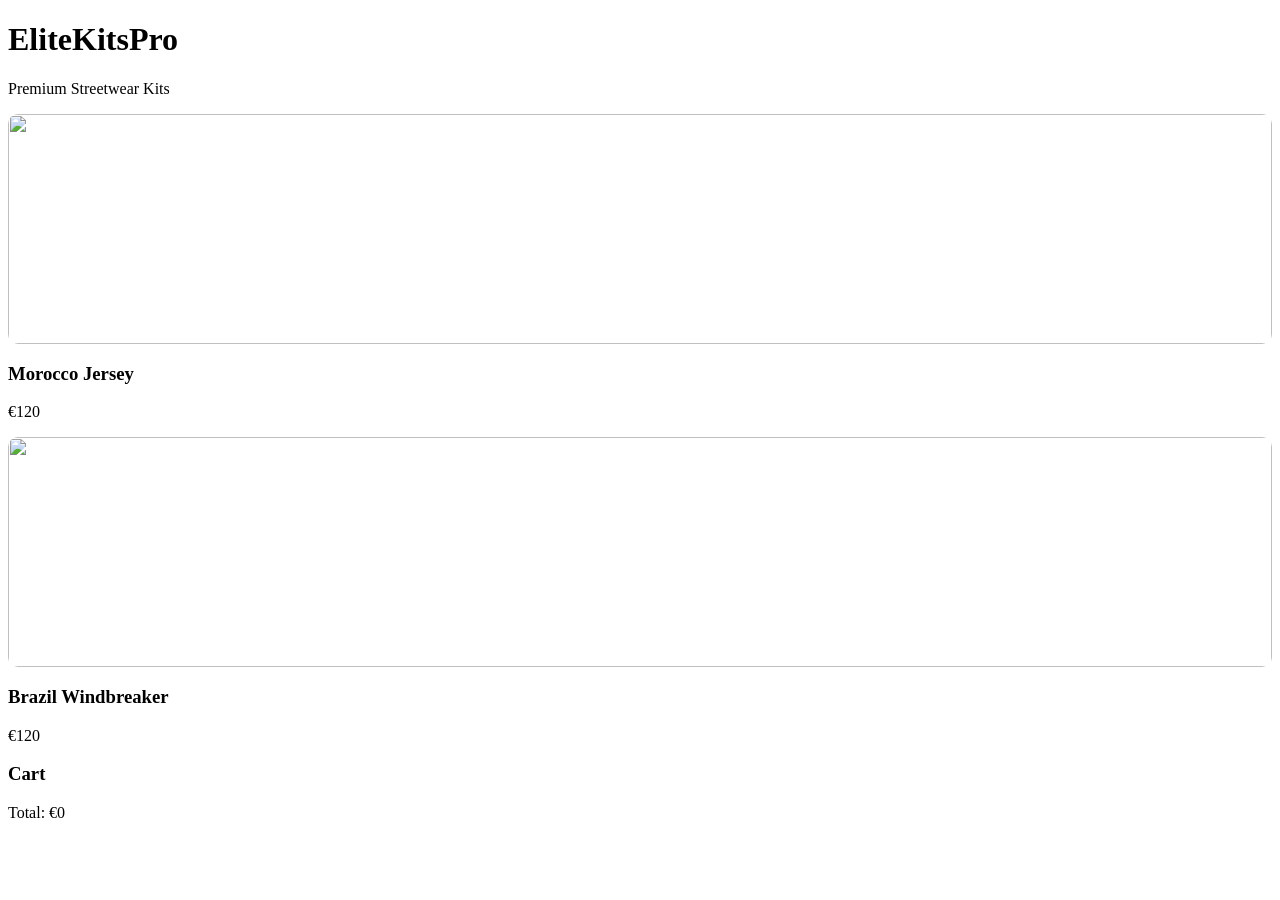
==== index.html @ dacaec17 "Update index.html" ====
<!DOCTYPE html>
<html lang="en">
<head>
<meta charset="UTF-8">
<title>EliteKitsPro</title>
<meta name="viewport" content="width=device-width, initial-scale=1.0">
<link rel="stylesheet" href="style.css">
</head>

<body>

<div class="hero">
  <h1>EliteKitsPro</h1>
  <p>Premium Streetwear Kits</p>
</div>

<div class="products">

  <!-- MOROCCO -->
  <div class="card" onclick="location.href='morocco.html'">
    <img src="https://raw.githubusercontent.com/Adot-alt/EliteKitsPro/main/IMG_0478.jpeg">
    <h3>Morocco Jersey</h3>
    <p>€120</p>
  </div>

  <!-- BRAZIL -->
  <div class="card" onclick="location.href='brazil.html'">
    <img src="https://raw.githubusercontent.com/Adot-alt/EliteKitsPro/main/IMG_0475.jpeg">
    <h3>Brazil Windbreaker</h3>
    <p>€120</p>
  </div>

</div>

<!-- CART -->
<div class="cart">
  <h3>Cart</h3>
  <div id="cart-items"></div>
  <p>Total: €<span id="total">0</span></p>
</div>

<script>
let cart = JSON.parse(localStorage.getItem("cart")) || [];

function addToCart(name, price) {
  cart.push({ name, price });
  localStorage.setItem("cart", JSON.stringify(cart));
  updateCart();
}

function updateCart() {
  let box = document.getElementById("cart-items");
  let totalBox = document.getElementById("total");

  if (!box || !totalBox) return;

  box.innerHTML = "";
  let total = 0;

  cart.forEach(item => {
    total += item.price;

    let div = document.createElement("div");
    div.innerHTML = item.name + " - €" + item.price;
    box.appendChild(div);
  });

  totalBox.innerText = total;
}

updateCart();
</script>

</body>
</html>
---- style.css ----
/* ===== PRODUCT CARD IMAGE (MAIN FIX) ===== */
.card img {
  width: 100%;
  height: 230px;
  object-fit: cover;
  object-position: center;
  display: block;
  border-radius: 10px;

  /* fixes blurry scaling */
  image-rendering: auto;
  -webkit-backface-visibility: hidden;
  transform: translateZ(0);
}

/* ===== PRODUCT PAGE IMAGE (HIGH QUALITY LOOK) ===== */
.product-page img {
  width: 340px;
  max-width: 92%;
  height: auto;
  object-fit: contain;
  display: block;
  margin: 0 auto 20px auto;
  border-radius: 12px;

  /* sharper rendering */
  image-rendering: auto;
  -webkit-backface-visibility: hidden;
  transform: translateZ(0);
}

/* ===== HOVER ZOOM (Nike-style feel) ===== */
.card img {
  transition: transform 0.3s ease;
}

.card:hover img {
  transform: scale(1.05);
}
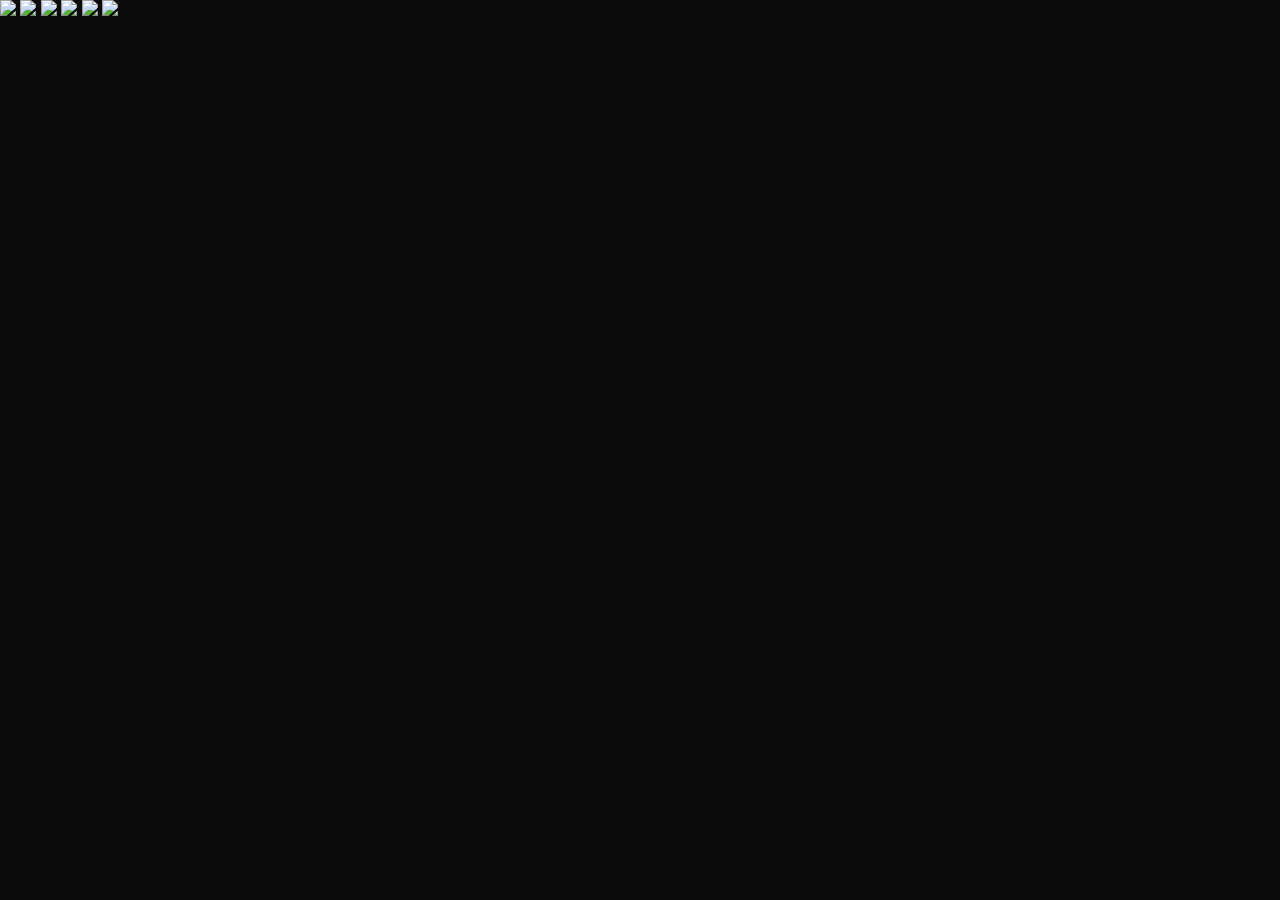
==== commit b08995f8: "Update index.html" ====
--- a/index.html
+++ b/index.html
@@ -9,67 +9,12 @@
 
 <body>
 
-<div class="hero">
-  <h1>EliteKitsPro</h1>
-  <p>Premium Streetwear Kits</p>
-</div>
-
-<div class="products">
-
-  <!-- MOROCCO -->
-  <div class="card" onclick="location.href='morocco.html'">
-    <img src="https://raw.githubusercontent.com/Adot-alt/EliteKitsPro/main/IMG_0478.jpeg">
-    <h3>Morocco Jersey</h3>
-    <p>€120</p>
-  </div>
-
-  <!-- BRAZIL -->
-  <div class="card" onclick="location.href='brazil.html'">
-    <img src="https://raw.githubusercontent.com/Adot-alt/EliteKitsPro/main/IMG_0475.jpeg">
-    <h3>Brazil Windbreaker</h3>
-    <p>€120</p>
-  </div>
-
-</div>
-
-<!-- CART -->
-<div class="cart">
-  <h3>Cart</h3>
-  <div id="cart-items"></div>
-  <p>Total: €<span id="total">0</span></p>
-</div>
-
-<script>
-let cart = JSON.parse(localStorage.getItem("cart")) || [];
-
-function addToCart(name, price) {
-  cart.push({ name, price });
-  localStorage.setItem("cart", JSON.stringify(cart));
-  updateCart();
-}
-
-function updateCart() {
-  let box = document.getElementById("cart-items");
-  let totalBox = document.getElementById("total");
-
-  if (!box || !totalBox) return;
-
-  box.innerHTML = "";
-  let total = 0;
-
-  cart.forEach(item => {
-    total += item.price;
-
-    let div = document.createElement("div");
-    div.innerHTML = item.name + " - €" + item.price;
-    box.appendChild(div);
-  });
-
-  totalBox.innerText = total;
-}
-
-updateCart();
-</script>
-
-</body>
-</html>
+<!-- 🔥 FLOATING LOGOS BACKGROUND -->
+<div class="floating-logos">
+  <img src="https://upload.wikimedia.org/wikipedia/en/0/0c/Liverpool_FC.svg">
+  <img src="https://upload.wikimedia.org/wikipedia/en/c/c3/FC_Barcelona.svg">
+  <img src="https://upload.wikimedia.org/wikipedia/en/5/56/Real_Madrid_CF.svg">
+  <img src="https://upload.wikimedia.org/wikipedia/en/9/9e/Paris_Saint-Germain_F.C..svg">
+  <img src="https://upload.wikimedia.org/wikipedia/en/7/7c/Manchester_United_FC_crest.svg">
+  <img src="https://upload.wikimedia.org/wikipedia/en/1/1f/FC_Bayern_Munich_logo.svg">
+  <img src="https
--- a/style.css
+++ b/style.css
@@ -1,39 +1,96 @@
- /* ===== PRODUCT CARD IMAGE (MAIN FIX) ===== */
+* {
+  box-sizing: border-box;
+}
+
+body {
+  margin: 0;
+  font-family: Arial, sans-serif;
+  background: #0b0b0b;
+  color: white;
+  overflow-x: hidden;
+}
+
+/* HERO */
+.hero {
+  text-align: center;
+  padding: 60px 20px;
+}
+
+.hero h1 {
+  font-size: 45px;
+}
+
+.hero p {
+  color: #aaa;
+}
+
+/* PRODUCTS GRID */
+.products {
+  display: grid;
+  grid-template-columns: repeat(auto-fit, minmax(220px, 1fr));
+  gap: 20px;
+  padding: 30px;
+  max-width: 900px;
+  margin: 0 auto;
+}
+
+/* PRODUCT CARD */
+.card {
+  background: #111;
+  padding: 15px;
+  border-radius: 12px;
+  text-align: center;
+  cursor: pointer;
+  transition: transform 0.2s ease;
+}
+
+.card:hover {
+  transform: scale(1.03);
+}
+
+/* IMAGES */
 .card img {
   width: 100%;
-  height: 230px;
+  height: 200px;
   object-fit: cover;
-  object-position: center;
-  display: block;
   border-radius: 10px;
-
-  /* fixes blurry scaling */
-  image-rendering: auto;
-  -webkit-backface-visibility: hidden;
-  transform: translateZ(0);
 }
 
-/* ===== PRODUCT PAGE IMAGE (HIGH QUALITY LOOK) ===== */
-.product-page img {
-  width: 340px;
-  max-width: 92%;
-  height: auto;
-  object-fit: contain;
-  display: block;
-  margin: 0 auto 20px auto;
-  border-radius: 12px;
-
-  /* sharper rendering */
-  image-rendering: auto;
-  -webkit-backface-visibility: hidden;
-  transform: translateZ(0);
+/* PRODUCT PAGE */
+.product-page {
+  max-width: 600px;
+  margin: 40px auto;
+  text-align: center;
+  padding: 20px;
 }
 
-/* ===== HOVER ZOOM (Nike-style feel) ===== */
-.card img {
-  transition: transform 0.3s ease;
+.product-page img {
+  width: 100%;
+  border-radius: 12px;
 }
 
-.card:hover img {
-  transform: scale(1.05);
+/* BUTTON */
+button {
+  margin-top: 10px;
+  padding: 12px;
+  width: 100%;
+  background: white;
+  border: none;
+  cursor: pointer;
+  font-weight: bold;
 }
+
+/* CART */
+.cart {
+  position: fixed;
+  right: 10px;
+  top: 10px;
+  background: #111;
+  padding: 15px;
+  width: 240px;
+  border-radius: 12px;
+  font-size: 14px;
+  z-index: 999;
+  max-height: 80vh;
+  overflow-y: auto;
+}
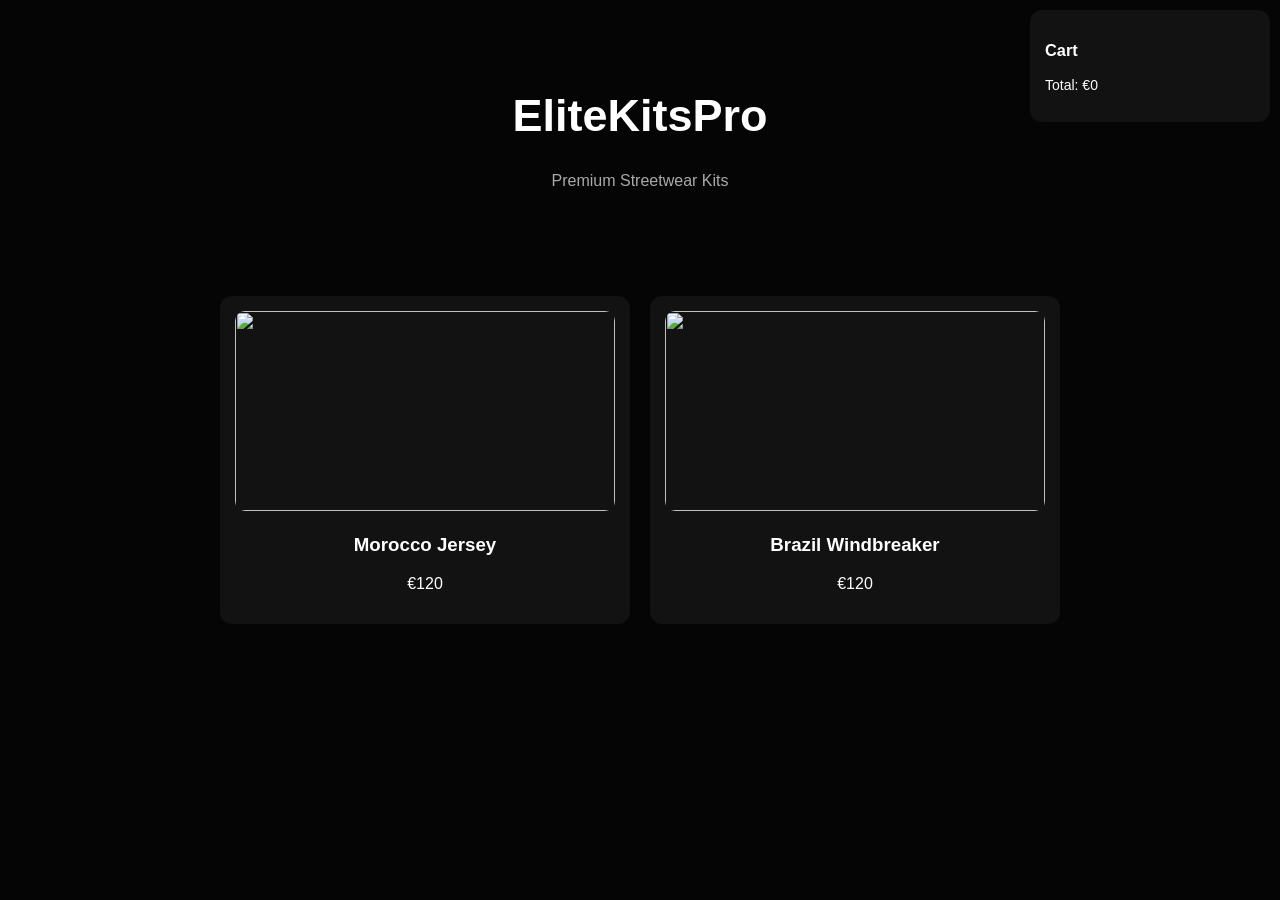
==== commit e1b97ac9: "Update index.html" ====
--- a/index.html
+++ b/index.html
@@ -9,12 +9,66 @@
 
 <body>
 
-<!-- 🔥 FLOATING LOGOS BACKGROUND -->
-<div class="floating-logos">
-  <img src="https://upload.wikimedia.org/wikipedia/en/0/0c/Liverpool_FC.svg">
-  <img src="https://upload.wikimedia.org/wikipedia/en/c/c3/FC_Barcelona.svg">
-  <img src="https://upload.wikimedia.org/wikipedia/en/5/56/Real_Madrid_CF.svg">
-  <img src="https://upload.wikimedia.org/wikipedia/en/9/9e/Paris_Saint-Germain_F.C..svg">
-  <img src="https://upload.wikimedia.org/wikipedia/en/7/7c/Manchester_United_FC_crest.svg">
-  <img src="https://upload.wikimedia.org/wikipedia/en/1/1f/FC_Bayern_Munich_logo.svg">
-  <img src="https
+<!-- HERO -->
+<div class="hero">
+  <h1>EliteKitsPro</h1>
+  <p>Premium Streetwear Kits</p>
+</div>
+
+<!-- PRODUCTS -->
+<div class="products">
+
+  <div class="card" onclick="location.href='morocco.html'">
+    <img src="https://raw.githubusercontent.com/Adot-alt/EliteKitsPro/main/IMG_0478.jpeg">
+    <h3>Morocco Jersey</h3>
+    <p>€120</p>
+  </div>
+
+  <div class="card" onclick="location.href='brazil.html'">
+    <img src="https://raw.githubusercontent.com/Adot-alt/EliteKitsPro/main/IMG_0475.jpeg">
+    <h3>Brazil Windbreaker</h3>
+    <p>€120</p>
+  </div>
+
+</div>
+
+<!-- CART -->
+<div class="cart">
+  <h3>Cart</h3>
+  <div id="cart-items"></div>
+  <p>Total: €<span id="total">0</span></p>
+</div>
+
+<script>
+let cart = JSON.parse(localStorage.getItem("cart")) || [];
+
+function addToCart(name, price) {
+  cart.push({ name, price });
+  localStorage.setItem("cart", JSON.stringify(cart));
+  updateCart();
+}
+
+function updateCart() {
+  let box = document.getElementById("cart-items");
+  let totalBox = document.getElementById("total");
+
+  if (!box || !totalBox) return;
+
+  box.innerHTML = "";
+  let total = 0;
+
+  cart.forEach(item => {
+    total += item.price;
+    let div = document.createElement("div");
+    div.innerHTML = item.name + " - €" + item.price;
+    box.appendChild(div);
+  });
+
+  totalBox.innerText = total;
+}
+
+updateCart();
+</script>
+
+</body>
+</html>
--- a/style.css
+++ b/style.css
@@ -5,9 +5,59 @@
 body {
   margin: 0;
   font-family: Arial, sans-serif;
-  background: #0b0b0b;
+  background: #050505;
   color: white;
   overflow-x: hidden;
+  position: relative;
+}
+
+/* 🔥 FLOATING LOGOS */
+.floating-logos {
+  position: fixed;
+  top: 0;
+  left: 0;
+  width: 100%;
+  height: 100%;
+  z-index: -1;
+  overflow: hidden;
+}
+
+.floating-logos img {
+  position: absolute;
+  width: 60px;
+  opacity: 0.07;
+  animation: float 20s linear infinite;
+}
+
+/* positions */
+.floating-logos img:nth-child(1) { left: 10%; top: 100%; animation-duration: 25s; }
+.floating-logos img:nth-child(2) { left: 30%; top: 110%; animation-duration: 18s; }
+.floating-logos img:nth-child(3) { left: 50%; top: 105%; animation-duration: 22s; }
+.floating-logos img:nth-child(4) { left: 70%; top: 110%; animation-duration: 20s; }
+.floating-logos img:nth-child(5) { left: 90%; top: 100%; animation-duration: 24s; }
+.floating-logos img:nth-child(6) { left: 20%; top: 115%; animation-duration: 19s; }
+.floating-logos img:nth-child(7) { left: 60%; top: 110%; animation-duration: 23s; }
+.floating-logos img:nth-child(8) { left: 80%; top: 115%; animation-duration: 21s; }
+.floating-logos img:nth-child(9) { left: 40%; top: 110%; animation-duration: 26s; }
+
+@keyframes float {
+  0% { transform: translateY(0); }
+  100% { transform: translateY(-120vh); }
+}
+
+/* 🔥 DROP BAR */
+.drop-bar {
+  background: red;
+  text-align: center;
+  padding: 10px;
+  font-weight: bold;
+  animation: pulse 1.5s infinite;
+}
+
+@keyframes pulse {
+  0% {opacity: 1;}
+  50% {opacity: 0.6;}
+  100% {opacity: 1;}
 }
 
 /* HERO */
@@ -24,7 +74,7 @@
   color: #aaa;
 }
 
-/* PRODUCTS GRID */
+/* PRODUCTS */
 .products {
   display: grid;
   grid-template-columns: repeat(auto-fit, minmax(220px, 1fr));
@@ -34,9 +84,10 @@
   margin: 0 auto;
 }
 
-/* PRODUCT CARD */
+/* CARD */
 .card {
-  background: #111;
+  background: rgba(20,20,20,0.9);
+  backdrop-filter: blur(6px);
   padding: 15px;
   border-radius: 12px;
   text-align: center;
@@ -45,10 +96,10 @@
 }
 
 .card:hover {
-  transform: scale(1.03);
+  transform: scale(1.05);
 }
 
-/* IMAGES */
+/* IMAGE */
 .card img {
   width: 100%;
   height: 200px;
@@ -56,28 +107,10 @@
   border-radius: 10px;
 }
 
-/* PRODUCT PAGE */
-.product-page {
-  max-width: 600px;
-  margin: 40px auto;
-  text-align: center;
-  padding: 20px;
-}
-
-.product-page img {
-  width: 100%;
-  border-radius: 12px;
-}
-
-/* BUTTON */
-button {
-  margin-top: 10px;
-  padding: 12px;
-  width: 100%;
-  background: white;
-  border: none;
-  cursor: pointer;
-  font-weight: bold;
+/* STOCK TEXT */
+.stock {
+  color: #ff4d4d;
+  font-size: 13px;
 }
 
 /* CART */
@@ -85,7 +118,8 @@
   position: fixed;
   right: 10px;
   top: 10px;
-  background: #111;
+  background: rgba(20,20,20,0.95);
+  backdrop-filter: blur(6px);
   padding: 15px;
   width: 240px;
   border-radius: 12px;
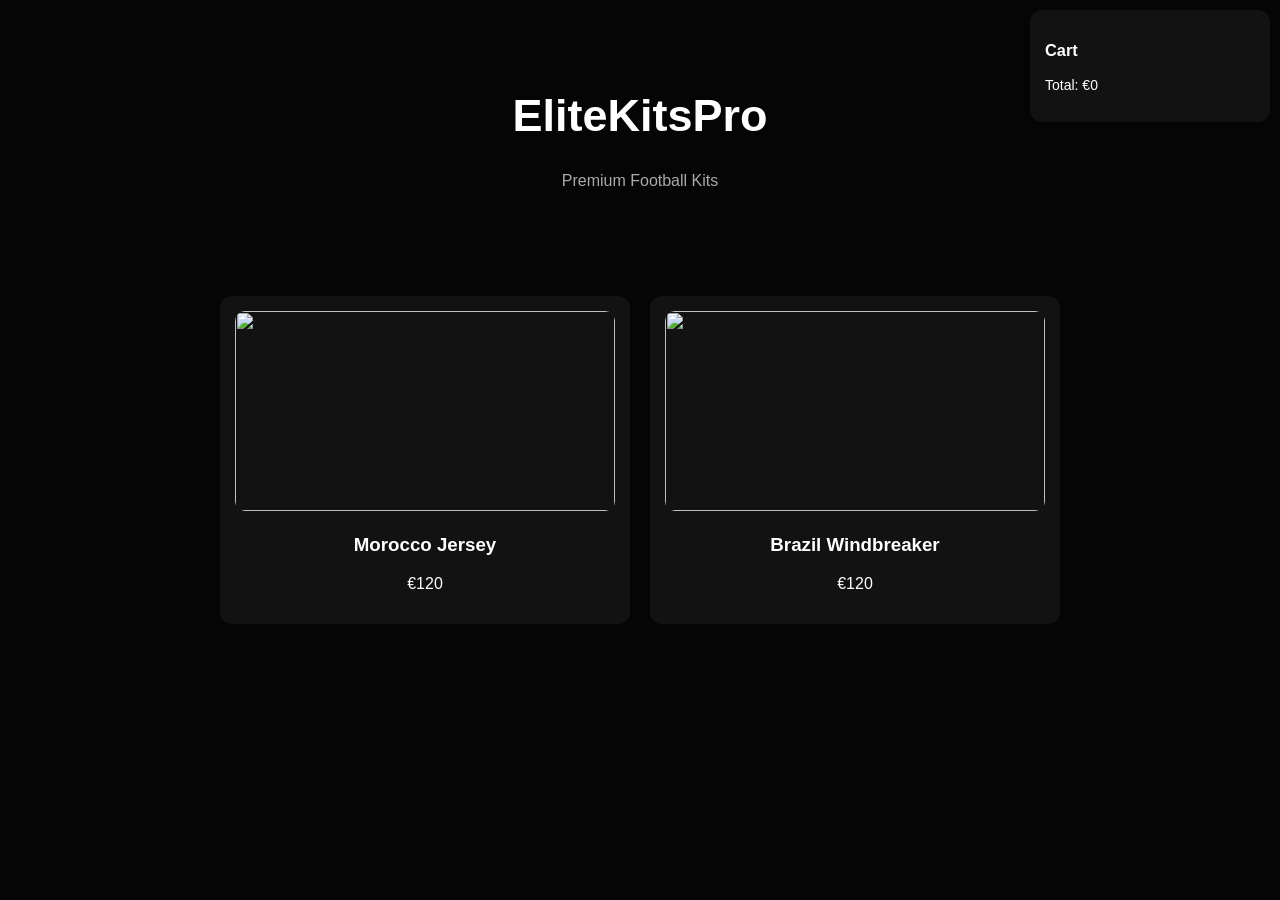
==== commit 8dc0a703: "Update index.html" ====
--- a/index.html
+++ b/index.html
@@ -12,20 +12,20 @@
 <!-- HERO -->
 <div class="hero">
   <h1>EliteKitsPro</h1>
-  <p>Premium Streetwear Kits</p>
+  <p>Premium Football Kits</p>
 </div>
 
 <!-- PRODUCTS -->
 <div class="products">
 
   <div class="card" onclick="location.href='morocco.html'">
-    <img src="https://raw.githubusercontent.com/Adot-alt/EliteKitsPro/main/IMG_0478.jpeg">
+    <img src="https://github.com/EliteKitsPro/EliteKitsPro/blob/main/IMG_0482.jpeg?raw=true">
     <h3>Morocco Jersey</h3>
     <p>€120</p>
   </div>
 
   <div class="card" onclick="location.href='brazil.html'">
-    <img src="https://raw.githubusercontent.com/Adot-alt/EliteKitsPro/main/IMG_0475.jpeg">
+    <img src="https://github.com/EliteKitsPro/EliteKitsPro/blob/main/IMG_0488.jpeg?raw=true">
     <h3>Brazil Windbreaker</h3>
     <p>€120</p>
   </div>
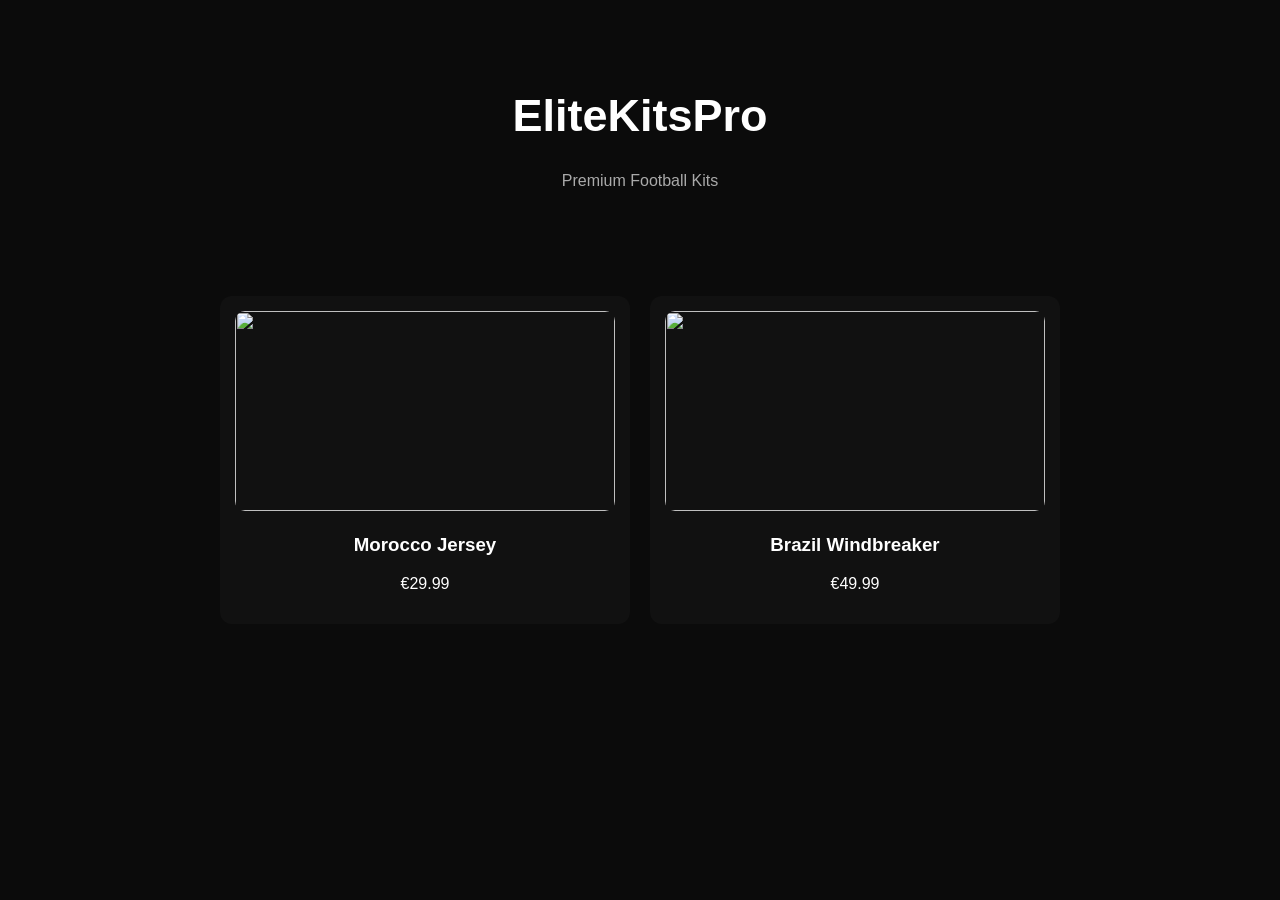
==== commit 28c8f6b5: "Update index.html" ====
--- a/index.html
+++ b/index.html
@@ -9,66 +9,26 @@
 
 <body>
 
-<!-- HERO -->
 <div class="hero">
   <h1>EliteKitsPro</h1>
   <p>Premium Football Kits</p>
 </div>
 
-<!-- PRODUCTS -->
 <div class="products">
 
   <div class="card" onclick="location.href='morocco.html'">
     <img src="https://github.com/EliteKitsPro/EliteKitsPro/blob/main/IMG_0482.jpeg?raw=true">
     <h3>Morocco Jersey</h3>
-    <p>€120</p>
+    <p>€29.99</p>
   </div>
 
   <div class="card" onclick="location.href='brazil.html'">
     <img src="https://github.com/EliteKitsPro/EliteKitsPro/blob/main/IMG_0488.jpeg?raw=true">
     <h3>Brazil Windbreaker</h3>
-    <p>€120</p>
+    <p>€49.99</p>
   </div>
 
 </div>
 
-<!-- CART -->
-<div class="cart">
-  <h3>Cart</h3>
-  <div id="cart-items"></div>
-  <p>Total: €<span id="total">0</span></p>
-</div>
-
-<script>
-let cart = JSON.parse(localStorage.getItem("cart")) || [];
-
-function addToCart(name, price) {
-  cart.push({ name, price });
-  localStorage.setItem("cart", JSON.stringify(cart));
-  updateCart();
-}
-
-function updateCart() {
-  let box = document.getElementById("cart-items");
-  let totalBox = document.getElementById("total");
-
-  if (!box || !totalBox) return;
-
-  box.innerHTML = "";
-  let total = 0;
-
-  cart.forEach(item => {
-    total += item.price;
-    let div = document.createElement("div");
-    div.innerHTML = item.name + " - €" + item.price;
-    box.appendChild(div);
-  });
-
-  totalBox.innerText = total;
-}
-
-updateCart();
-</script>
-
 </body>
 </html>
--- a/style.css
+++ b/style.css
@@ -5,59 +5,9 @@
 body {
   margin: 0;
   font-family: Arial, sans-serif;
-  background: #050505;
+  background: #0b0b0b;
   color: white;
   overflow-x: hidden;
-  position: relative;
-}
-
-/* 🔥 FLOATING LOGOS */
-.floating-logos {
-  position: fixed;
-  top: 0;
-  left: 0;
-  width: 100%;
-  height: 100%;
-  z-index: -1;
-  overflow: hidden;
-}
-
-.floating-logos img {
-  position: absolute;
-  width: 60px;
-  opacity: 0.07;
-  animation: float 20s linear infinite;
-}
-
-/* positions */
-.floating-logos img:nth-child(1) { left: 10%; top: 100%; animation-duration: 25s; }
-.floating-logos img:nth-child(2) { left: 30%; top: 110%; animation-duration: 18s; }
-.floating-logos img:nth-child(3) { left: 50%; top: 105%; animation-duration: 22s; }
-.floating-logos img:nth-child(4) { left: 70%; top: 110%; animation-duration: 20s; }
-.floating-logos img:nth-child(5) { left: 90%; top: 100%; animation-duration: 24s; }
-.floating-logos img:nth-child(6) { left: 20%; top: 115%; animation-duration: 19s; }
-.floating-logos img:nth-child(7) { left: 60%; top: 110%; animation-duration: 23s; }
-.floating-logos img:nth-child(8) { left: 80%; top: 115%; animation-duration: 21s; }
-.floating-logos img:nth-child(9) { left: 40%; top: 110%; animation-duration: 26s; }
-
-@keyframes float {
-  0% { transform: translateY(0); }
-  100% { transform: translateY(-120vh); }
-}
-
-/* 🔥 DROP BAR */
-.drop-bar {
-  background: red;
-  text-align: center;
-  padding: 10px;
-  font-weight: bold;
-  animation: pulse 1.5s infinite;
-}
-
-@keyframes pulse {
-  0% {opacity: 1;}
-  50% {opacity: 0.6;}
-  100% {opacity: 1;}
 }
 
 /* HERO */
@@ -74,7 +24,7 @@
   color: #aaa;
 }
 
-/* PRODUCTS */
+/* PRODUCTS GRID */
 .products {
   display: grid;
   grid-template-columns: repeat(auto-fit, minmax(220px, 1fr));
@@ -84,19 +34,18 @@
   margin: 0 auto;
 }
 
-/* CARD */
+/* PRODUCT CARD */
 .card {
-  background: rgba(20,20,20,0.9);
-  backdrop-filter: blur(6px);
+  background: #111;
   padding: 15px;
   border-radius: 12px;
   text-align: center;
   cursor: pointer;
-  transition: transform 0.2s ease;
+  transition: 0.2s;
 }
 
 .card:hover {
-  transform: scale(1.05);
+  transform: scale(1.03);
 }
 
 /* IMAGE */
@@ -107,24 +56,42 @@
   border-radius: 10px;
 }
 
-/* STOCK TEXT */
-.stock {
-  color: #ff4d4d;
-  font-size: 13px;
-}
-
 /* CART */
 .cart {
   position: fixed;
   right: 10px;
   top: 10px;
-  background: rgba(20,20,20,0.95);
-  backdrop-filter: blur(6px);
+  background: #111;
   padding: 15px;
   width: 240px;
   border-radius: 12px;
   font-size: 14px;
   z-index: 999;
-  max-height: 80vh;
-  overflow-y: auto;
 }
+
+/* PRODUCT PAGE */
+.product-page {
+  max-width: 600px;
+  margin: 40px auto;
+  text-align: center;
+}
+
+.product-page img {
+  width: 100%;
+  border-radius: 12px;
+}
+
+/* VARIANTS */
+.variants {
+  margin-top: 15px;
+}
+
+.variants button {
+  margin: 5px;
+  padding: 8px 12px;
+  background: white;
+  border: none;
+  cursor: pointer;
+  font-weight: bold;
+  border-radius: 6px;
+}
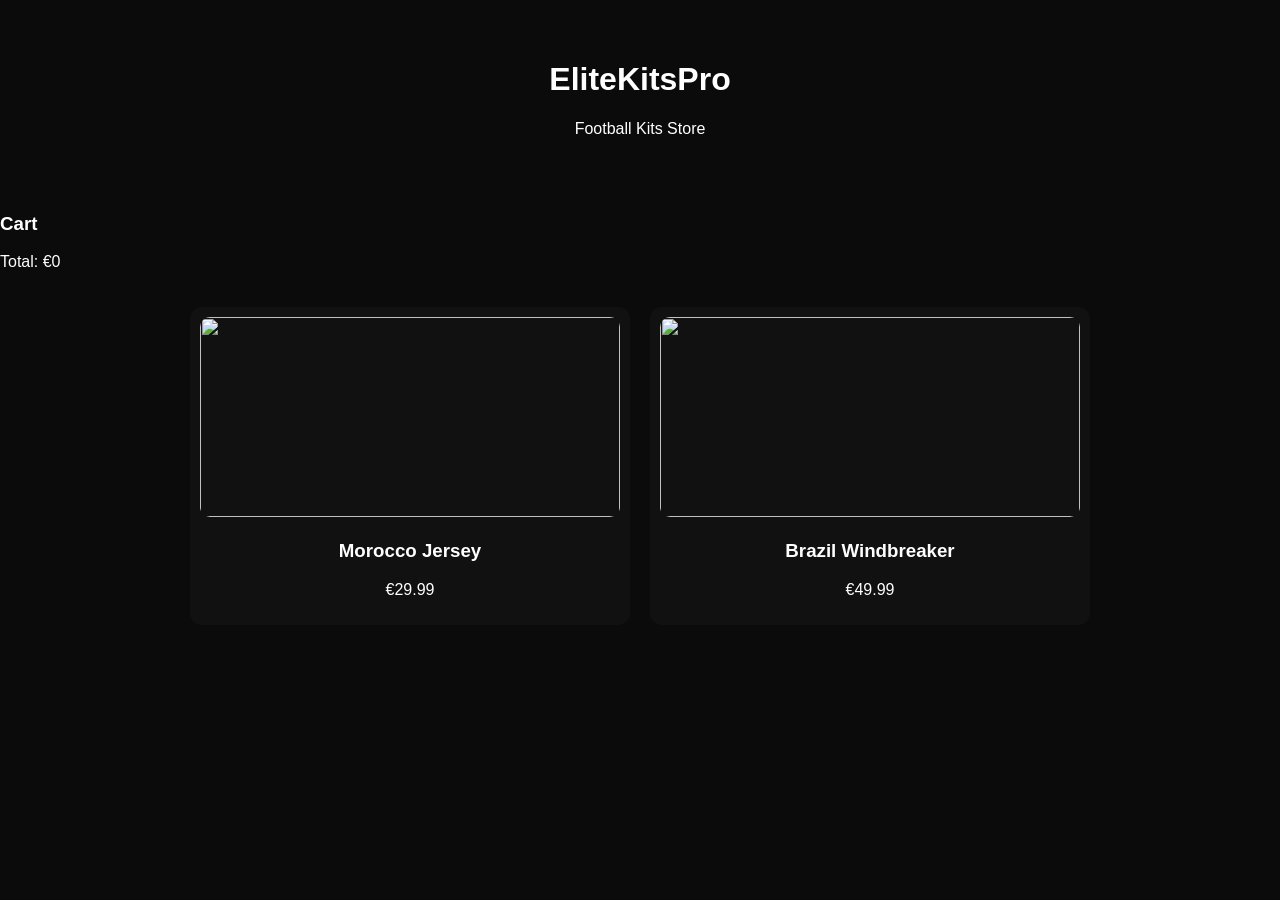
==== commit 6790bbf7: "Update index.html" ====
--- a/index.html
+++ b/index.html
@@ -11,7 +11,14 @@
 
 <div class="hero">
   <h1>EliteKitsPro</h1>
-  <p>Premium Football Kits</p>
+  <p>Football Kits Store</p>
+</div>
+
+<!-- CART -->
+<div class="cart">
+  <h3>Cart</h3>
+  <div id="cartItems"></div>
+  <p id="cartTotal">Total: €0</p>
 </div>
 
 <div class="products">
@@ -30,5 +37,30 @@
 
 </div>
 
+<script>
+let cart = JSON.parse(localStorage.getItem("cart")) || [];
+
+function addToCart(name, price){
+  cart.push({name, price});
+  localStorage.setItem("cart", JSON.stringify(cart));
+  renderCart();
+}
+
+function renderCart(){
+  let html = "";
+  let total = 0;
+
+  cart.forEach(item => {
+    html += "<p>" + item.name + " - €" + item.price + "</p>";
+    total += item.price;
+  });
+
+  document.getElementById("cartItems").innerHTML = html;
+  document.getElementById("cartTotal").innerText = "Total: €" + total;
+}
+
+renderCart();
+</script>
+
 </body>
 </html>
--- a/style.css
+++ b/style.css
@@ -1,54 +1,32 @@
-* {
-  box-sizing: border-box;
+body {
+  margin: 0;
+  font-family: Arial;
+  background: #0b0b0b;
+  color: white;
 }
 
-body {
-  margin: 0;
-  font-family: Arial, sans-serif;
-  background: #0b0b0b;
-  color: white;
-  overflow-x: hidden;
+.hero {
+  text-align: center;
+  padding: 40px;
 }
 
-/* HERO */
-.hero {
-  text-align: center;
-  padding: 60px 20px;
-}
-
-.hero h1 {
-  font-size: 45px;
-}
-
-.hero p {
-  color: #aaa;
-}
-
-/* PRODUCTS GRID */
 .products {
   display: grid;
   grid-template-columns: repeat(auto-fit, minmax(220px, 1fr));
   gap: 20px;
-  padding: 30px;
+  padding: 20px;
   max-width: 900px;
-  margin: 0 auto;
+  margin: auto;
 }
 
-/* PRODUCT CARD */
 .card {
   background: #111;
-  padding: 15px;
+  padding: 10px;
   border-radius: 12px;
   text-align: center;
   cursor: pointer;
-  transition: 0.2s;
 }
 
-.card:hover {
-  transform: scale(1.03);
-}
-
-/* IMAGE */
 .card img {
   width: 100%;
   height: 200px;
@@ -56,42 +34,23 @@
   border-radius: 10px;
 }
 
-/* CART */
-.cart {
-  position: fixed;
-  right: 10px;
-  top: 10px;
-  background: #111;
-  padding: 15px;
-  width: 240px;
-  border-radius: 12px;
-  font-size: 14px;
-  z-index: 999;
-}
-
-/* PRODUCT PAGE */
 .product-page {
   max-width: 600px;
-  margin: 40px auto;
+  margin: auto;
   text-align: center;
+  padding: 20px;
 }
 
 .product-page img {
   width: 100%;
-  border-radius: 12px;
-}
-
-/* VARIANTS */
-.variants {
-  margin-top: 15px;
+  border-radius: 10px;
 }
 
 .variants button {
   margin: 5px;
   padding: 8px 12px;
+  border: none;
   background: white;
-  border: none;
   cursor: pointer;
-  font-weight: bold;
   border-radius: 6px;
 }
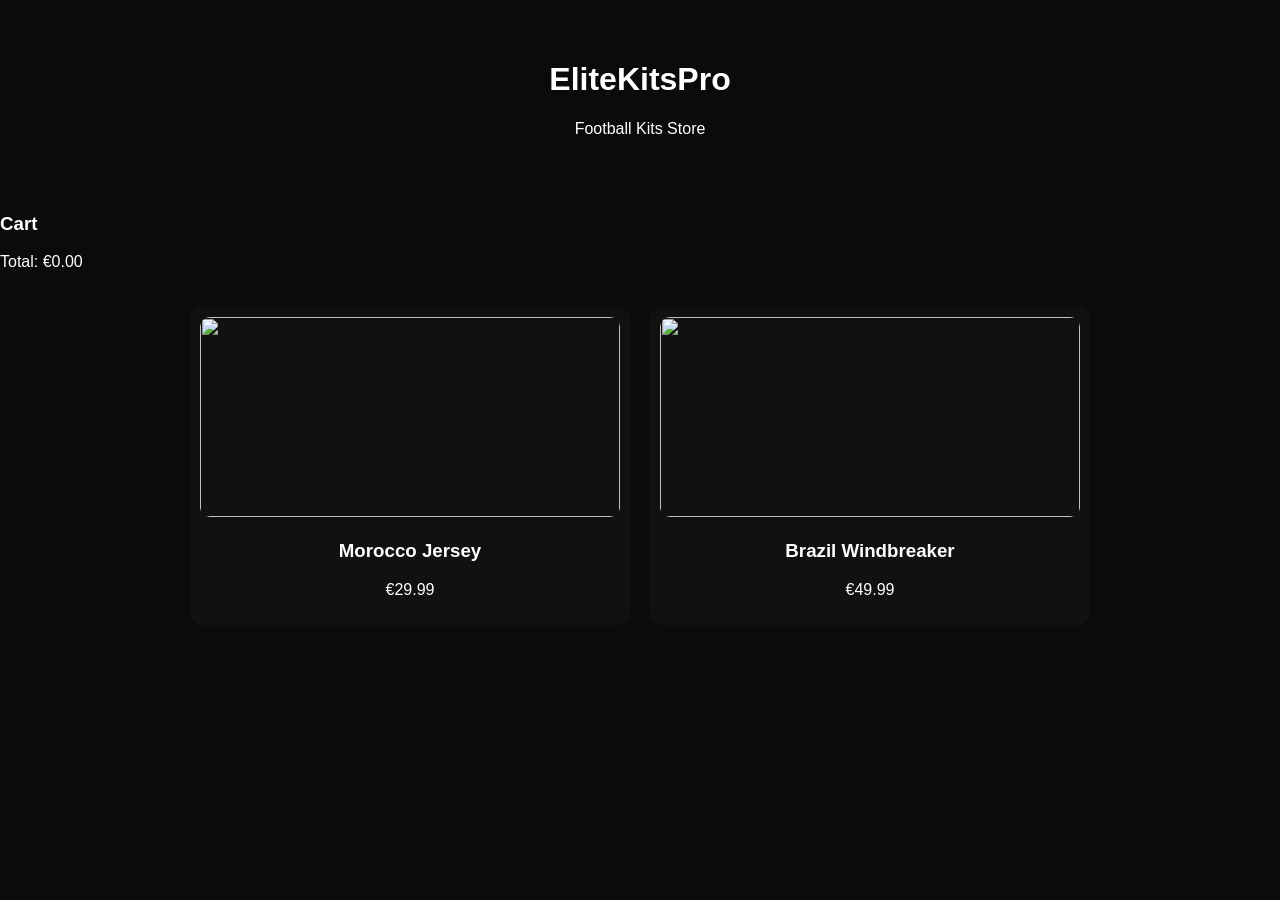
==== commit 6d80e38b: "Update index.html" ====
--- a/index.html
+++ b/index.html
@@ -41,7 +41,7 @@
 let cart = JSON.parse(localStorage.getItem("cart")) || [];
 
 function addToCart(name, price){
-  cart.push({name, price});
+  cart.push({ name, price: Number(price) });
   localStorage.setItem("cart", JSON.stringify(cart));
   renderCart();
 }
@@ -51,12 +51,12 @@
   let total = 0;
 
   cart.forEach(item => {
-    html += "<p>" + item.name + " - €" + item.price + "</p>";
-    total += item.price;
+    html += "<p>" + item.name + " - €" + Number(item.price).toFixed(2) + "</p>";
+    total += Number(item.price);
   });
 
   document.getElementById("cartItems").innerHTML = html;
-  document.getElementById("cartTotal").innerText = "Total: €" + total;
+  document.getElementById("cartTotal").innerText = "Total: €" + total.toFixed(2);
 }
 
 renderCart();
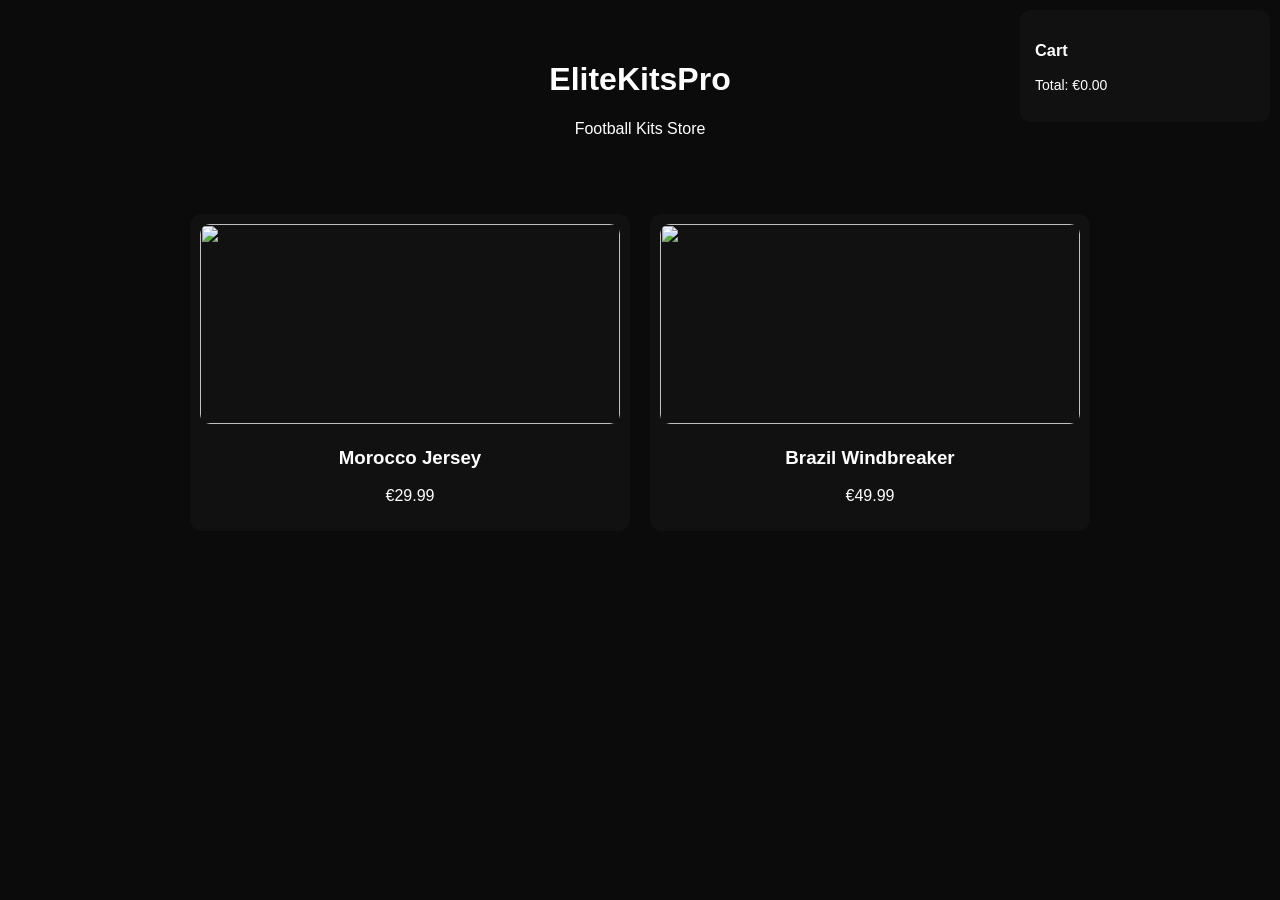
==== commit b902fd74: "Update index.html" ====
--- a/index.html
+++ b/index.html
@@ -40,19 +40,13 @@
 <script>
 let cart = JSON.parse(localStorage.getItem("cart")) || [];
 
-function addToCart(name, price){
-  cart.push({ name, price: Number(price) });
-  localStorage.setItem("cart", JSON.stringify(cart));
-  renderCart();
-}
-
 function renderCart(){
   let html = "";
   let total = 0;
 
   cart.forEach(item => {
-    html += "<p>" + item.name + " - €" + Number(item.price).toFixed(2) + "</p>";
-    total += Number(item.price);
+    html += "<p>" + item.name + " - €" + item.price.toFixed(2) + "</p>";
+    total += item.price;
   });
 
   document.getElementById("cartItems").innerHTML = html;
--- a/style.css
+++ b/style.css
@@ -34,6 +34,17 @@
   border-radius: 10px;
 }
 
+.cart {
+  position: fixed;
+  right: 10px;
+  top: 10px;
+  background: #111;
+  padding: 15px;
+  width: 220px;
+  border-radius: 10px;
+  font-size: 14px;
+}
+
 .product-page {
   max-width: 600px;
   margin: auto;
